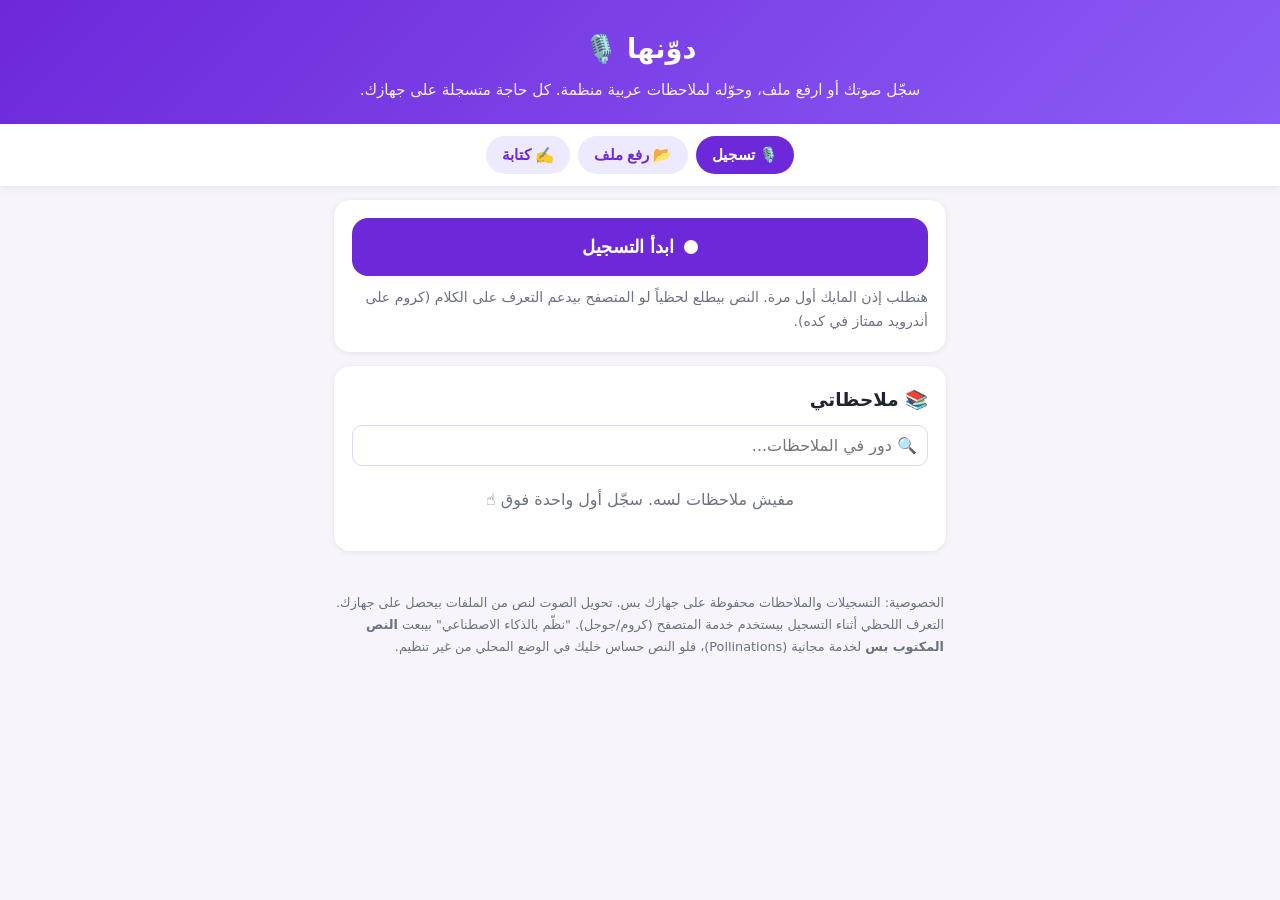
==== dawwenha/index.html @ 16d8438c "Add Dawwenha: Arabic voice-notes app (record/upload, on-device Whisper, AI organize, PWA)" ====
<!doctype html>
<html lang="ar" dir="rtl">
<head>
<meta charset="utf-8">
<meta name="viewport" content="width=device-width,initial-scale=1,viewport-fit=cover">
<meta name="theme-color" content="#6d28d9">
<title>دوّنها - مفكرة صوتية بالعربي</title>
<link rel="manifest" href="manifest.webmanifest">
<link rel="icon" href="icons/icon-192.png">
<link rel="stylesheet" href="style.css">
</head>
<body>
<header>
  <h1>دوّنها <span aria-hidden="true">🎙️</span></h1>
  <p>سجّل صوتك أو ارفع ملف، وحوّله لملاحظات عربية منظمة. كل حاجة متسجلة على جهازك.</p>
</header>

<nav class="tabs" role="tablist">
  <button class="tab active" data-tab="record" role="tab">🎙️ تسجيل</button>
  <button class="tab" data-tab="upload" role="tab">📂 رفع ملف</button>
  <button class="tab" data-tab="write" role="tab">✍️ كتابة</button>
</nav>

<div id="msg" class="msg hidden" role="status"></div>

<main>
  <!-- RECORD -->
  <section id="tab-record" class="panel">
    <button id="recBtn" class="rec"><span class="dot"></span><span id="recLabel">ابدأ التسجيل</span></button>
    <div id="recTimer" class="timer hidden">00:00</div>
    <div id="liveBox" class="live hidden"></div>
    <p class="hint" id="recHint">هنطلب إذن المايك أول مرة. النص بيطلع لحظياً لو المتصفح بيدعم التعرف على الكلام (كروم على أندرويد ممتاز في كده).</p>
  </section>

  <!-- UPLOAD -->
  <section id="tab-upload" class="panel hidden">
    <label class="filepick">
      <input type="file" id="fileIn" accept="audio/*">
      <span>📂 اختار ملف صوتي (mp3, m4a, wav, ogg...)</span>
    </label>
    <div id="fileInfo" class="hint"></div>
    <label class="model">نموذج التحويل:
      <select id="modelSel">
        <option value="Xenova/whisper-tiny">سريع (حوالي 40 ميجا أول مرة)</option>
        <option value="Xenova/whisper-base">أدق (حوالي 75 ميجا أول مرة)</option>
        <option value="Xenova/whisper-small">الأدق (حوالي 250 ميجا أول مرة)</option>
      </select>
    </label>
    <button id="sttBtn" class="btn primary" disabled>📝 حوّل لنص على جهازك</button>
    <div class="bar hidden" id="sttBar"><div id="sttFill"></div></div>
    <p class="hint">التحويل بيحصل على جهازك بالكامل (Whisper)، من غير ما الصوت يطلع من موبايلك. النموذج بيتنزل أول مرة بس وبعدها بيشتغل من الكاش.</p>
  </section>

  <!-- WRITE -->
  <section id="tab-write" class="panel hidden">
    <textarea id="writeTxt" rows="7" placeholder="اكتب أو الصق نص محاضرة أو فكرة هنا..."></textarea>
    <button id="writeBtn" class="btn primary">✨ نظّمها ملاحظات</button>
  </section>

  <!-- DRAFT -->
  <section id="draft" class="panel hidden">
    <h2 id="draftTitle">المسودة</h2>
    <audio id="draftAudio" controls class="hidden"></audio>
    <textarea id="draftTxt" rows="8" placeholder="النص هيظهر هنا..."></textarea>
    <div class="row">
      <button id="organizeBtn" class="btn primary">✨ نظّم بالذكاء الاصطناعي</button>
      <button id="sttDraftBtn" class="btn hidden">📝 حوّل الصوت لنص</button>
    </div>
    <div class="row">
      <button id="saveBtn" class="btn ok">💾 حفظ</button>
      <button id="discardBtn" class="btn ghost">🗑️ تجاهل</button>
    </div>
    <div id="orgOut" class="hidden">
      <h3 id="orgTitle"></h3>
      <div id="orgTags" class="tags"></div>
      <div id="orgText" class="orgtext"></div>
    </div>
  </section>

  <!-- LIBRARY -->
  <section class="panel">
    <h2>📚 ملاحظاتي <span id="count" class="count"></span></h2>
    <input type="search" id="search" placeholder="🔍 دور في الملاحظات...">
    <div id="notes"></div>
  </section>
</main>

<!-- NOTE VIEW -->
<div id="viewer" class="overlay hidden">
  <div class="sheet">
    <button id="closeV" class="x">✕</button>
    <h2 id="vTitle"></h2>
    <div id="vMeta" class="meta"></div>
    <audio id="vAudio" controls class="hidden"></audio>
    <div id="vText" class="orgtext"></div>
    <details id="vRawWrap" class="hidden"><summary>النص الأصلي</summary><div id="vRaw" class="rawtext"></div></details>
    <div class="row">
      <button id="vCopy" class="btn">📋 نسخ</button>
      <button id="vShare" class="btn">📤 مشاركة</button>
      <button id="vDl" class="btn">⬇️ تنزيل</button>
      <button id="vDel" class="btn danger">🗑️ مسح</button>
    </div>
  </div>
</div>

<footer>
  <p>الخصوصية: التسجيلات والملاحظات محفوظة على جهازك بس. تحويل الصوت لنص من الملفات بيحصل على جهازك. التعرف اللحظي أثناء التسجيل بيستخدم خدمة المتصفح (كروم/جوجل). "نظّم بالذكاء الاصطناعي" بيبعت <b>النص المكتوب بس</b> لخدمة مجانية (Pollinations)، فلو النص حساس خليك في الوضع المحلي من غير تنظيم.</p>
</footer>

<script type="module" src="app.js"></script>
</body>
</html>
---- dawwenha/style.css ----
:root{--p:#6d28d9;--pl:#ede9fe;--ok:#059669;--danger:#dc2626;--bg:#f7f5fb;--card:#fff;--ink:#1f2430;--mut:#6b7280;--r:16px}
*{box-sizing:border-box}
body{margin:0;font-family:'Segoe UI',Tahoma,system-ui,sans-serif;background:var(--bg);color:var(--ink);line-height:1.7}
header{background:linear-gradient(135deg,#6d28d9,#8b5cf6);color:#fff;padding:26px 18px 20px;text-align:center}
header h1{margin:0 0 6px;font-size:1.7rem}
header p{margin:0;opacity:.92;font-size:.95rem}
.tabs{display:flex;gap:8px;justify-content:center;padding:12px;background:#fff;position:sticky;top:0;z-index:5;box-shadow:0 2px 8px #0001}
.tab{border:2px solid transparent;background:var(--pl);color:var(--p);font-weight:700;padding:8px 14px;border-radius:999px;cursor:pointer;font-size:.95rem}
.tab.active{background:var(--p);color:#fff}
main{max-width:640px;margin:0 auto;padding:14px}
.panel{background:var(--card);border-radius:var(--r);padding:18px;margin-bottom:14px;box-shadow:0 1px 6px #00000014}
.hidden{display:none!important}
h2{margin:0 0 10px;font-size:1.15rem}
h3{margin:8px 0}
.rec{display:flex;align-items:center;gap:10px;justify-content:center;width:100%;padding:18px;border:none;border-radius:var(--r);background:var(--p);color:#fff;font-size:1.15rem;font-weight:700;cursor:pointer}
.rec.on{background:var(--danger);animation:pulse 1.2s infinite}
.rec .dot{width:14px;height:14px;border-radius:50%;background:#fff}
@keyframes pulse{50%{opacity:.75}}
.timer{text-align:center;font-size:1.6rem;font-variant-numeric:tabular-nowrap;margin:10px 0;direction:ltr}
.live{background:var(--pl);border-radius:12px;padding:12px;margin-top:10px;min-height:60px;font-size:1.05rem}
.live .interim{color:var(--mut)}
.hint{color:var(--mut);font-size:.88rem;margin:10px 0 0}
.filepick{display:block;border:2px dashed #c4b5fd;border-radius:var(--r);padding:22px;text-align:center;cursor:pointer;color:var(--p);font-weight:700;background:#faf9ff}
.filepick input{display:none}
.model{display:block;margin:12px 0;color:var(--mut);font-size:.9rem}
select,textarea,input[type=search]{width:100%;padding:10px;border:1.5px solid #ddd6fe;border-radius:10px;font-family:inherit;font-size:1rem;background:#fff;color:var(--ink)}
textarea{resize:vertical}
.btn{border:none;border-radius:10px;padding:10px 16px;font-size:1rem;font-weight:700;cursor:pointer;background:var(--pl);color:var(--p)}
.btn.primary{background:var(--p);color:#fff;width:100%;margin-top:10px}
.btn.ok{background:var(--ok);color:#fff;flex:1}
.btn.ghost{background:#f3f4f6;color:var(--mut)}
.btn.danger{background:#fee2e2;color:var(--danger)}
.btn:disabled{opacity:.5;cursor:not-allowed}
.row{display:flex;gap:8px;margin-top:10px;flex-wrap:wrap}
.bar{height:10px;background:var(--pl);border-radius:999px;overflow:hidden;margin-top:12px}
.bar div{height:100%;width:0;background:var(--p);transition:width .3s}
.tags{display:flex;gap:6px;flex-wrap:wrap;margin:6px 0}
.tag{background:var(--pl);color:var(--p);border-radius:999px;padding:2px 12px;font-size:.85rem;font-weight:700}
.orgtext{white-space:pre-wrap;font-size:1.02rem}
.rawtext{white-space:pre-wrap;color:var(--mut);font-size:.92rem}
.msg{position:sticky;top:56px;z-index:6;margin:8px auto;max-width:640px;padding:10px 14px;border-radius:12px;background:#1f2430;color:#fff;text-align:center;font-size:.95rem}
.msg.err{background:var(--danger)}
.count{color:var(--mut);font-size:.9rem;font-weight:400}
.note{display:flex;align-items:center;gap:10px;padding:12px 6px;border-bottom:1px solid #eee;cursor:pointer}
.note:last-child{border-bottom:none}
.note .ic{font-size:1.4rem}
.note .ti{flex:1;min-width:0}
.note .ti b{display:block;white-space:nowrap;overflow:hidden;text-overflow:ellipsis}
.note .ti small{color:var(--mut)}
.overlay{position:fixed;inset:0;background:#0008;z-index:20;display:flex;align-items:flex-end;justify-content:center}
.sheet{background:#fff;border-radius:20px 20px 0 0;width:100%;max-width:640px;max-height:88vh;overflow-y:auto;padding:20px;position:relative}
.x{position:absolute;top:12px;left:12px;border:none;background:#f3f4f6;width:36px;height:36px;border-radius:50%;font-size:1rem;cursor:pointer}
.meta{color:var(--mut);font-size:.85rem;margin-bottom:8px}
audio{width:100%;margin:8px 0}
.empty{text-align:center;color:var(--mut);padding:20px}
footer{max-width:640px;margin:0 auto;padding:0 16px 26px;color:var(--mut);font-size:.8rem}
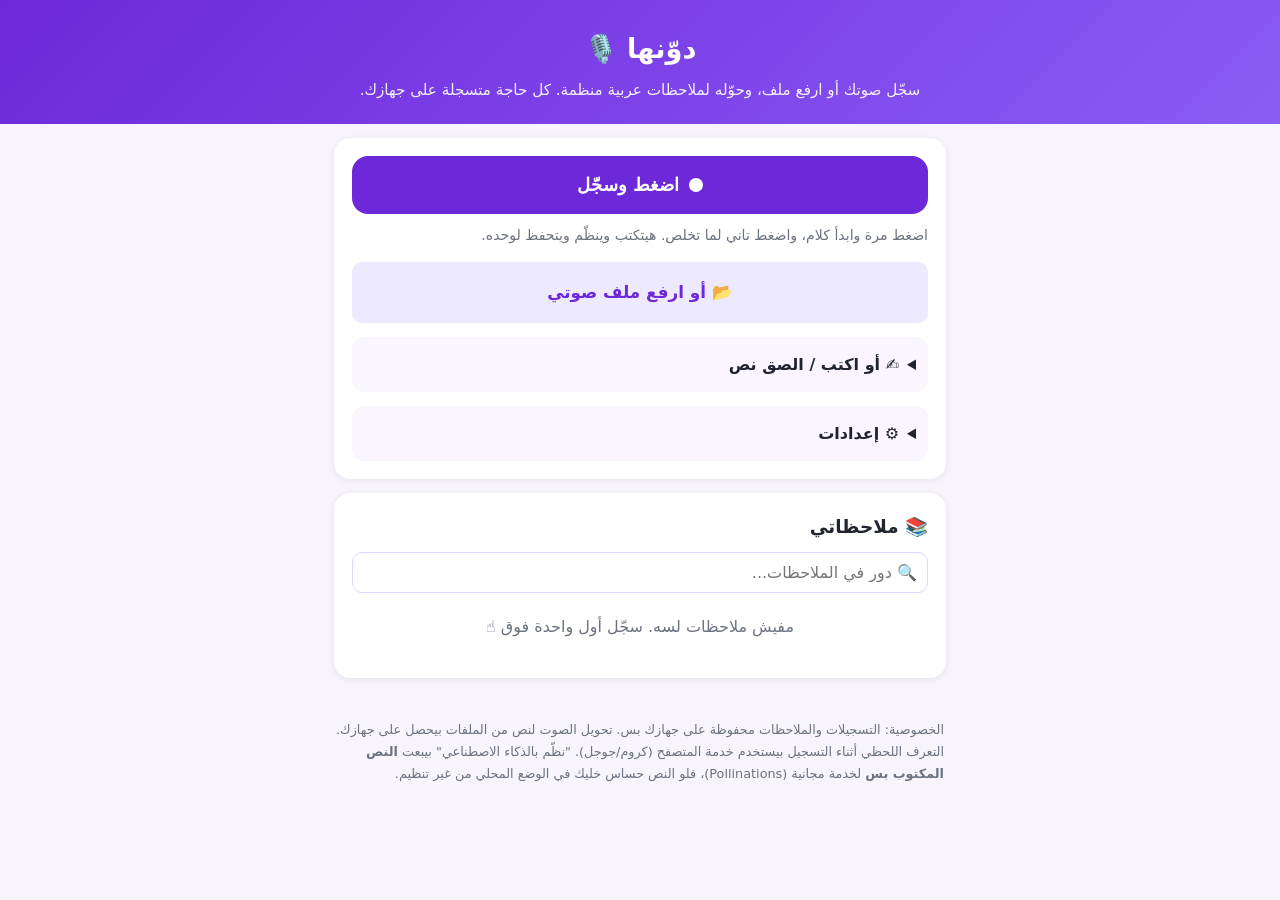
==== commit 13a7f2da: "Dawwenha: one-tap flow (record/pick -> auto transcribe -> organize -> save), audio preprocessing, li" ====
--- a/dawwenha/index.html
+++ b/dawwenha/index.html
@@ -15,69 +15,50 @@
   <p>سجّل صوتك أو ارفع ملف، وحوّله لملاحظات عربية منظمة. كل حاجة متسجلة على جهازك.</p>
 </header>
 
-<nav class="tabs" role="tablist">
-  <button class="tab active" data-tab="record" role="tab">🎙️ تسجيل</button>
-  <button class="tab" data-tab="upload" role="tab">📂 رفع ملف</button>
-  <button class="tab" data-tab="write" role="tab">✍️ كتابة</button>
-</nav>
-
 <div id="msg" class="msg hidden" role="status"></div>
 
 <main>
-  <!-- RECORD -->
-  <section id="tab-record" class="panel">
-    <button id="recBtn" class="rec"><span class="dot"></span><span id="recLabel">ابدأ التسجيل</span></button>
+  <section id="home" class="panel">
+    <button id="recBtn" class="rec"><span class="dot"></span><span id="recLabel">اضغط وسجّل</span></button>
     <div id="recTimer" class="timer hidden">00:00</div>
     <div id="liveBox" class="live hidden"></div>
-    <p class="hint" id="recHint">هنطلب إذن المايك أول مرة. النص بيطلع لحظياً لو المتصفح بيدعم التعرف على الكلام (كروم على أندرويد ممتاز في كده).</p>
+    <p class="hint" id="recHint">اضغط مرة وابدأ كلام، واضغط تاني لما تخلص. هيتكتب وينظّم ويتحفظ لوحده.</p>
+    <label class="btn big">
+      <input type="file" id="fileIn" accept="audio/*,video/mp4,.m4a,.mp3,.wav,.ogg,.opus,.aac" hidden>
+      📂 أو ارفع ملف صوتي
+    </label>
+    <details class="more"><summary>✍️ أو اكتب / الصق نص</summary>
+      <textarea id="writeTxt" rows="5" placeholder="الصق نص محاضرة أو فكرة هنا..."></textarea>
+      <button id="writeBtn" class="btn primary">✨ نظّم واحفظ</button>
+    </details>
+    <details class="more"><summary>⚙️ إعدادات</summary>
+      <label class="model">دقة تحويل الملفات والتسجيل (على جهازك):
+        <select id="modelSel">
+          <option value="Xenova/whisper-tiny">سريع (~40 ميجا) - دقة أقل</option>
+          <option value="Xenova/whisper-base" selected>متوازن (~75 ميجا)</option>
+          <option value="Xenova/whisper-small">الأدق (~250 ميجا، أبطأ، واي فاي وموبايل قوي)</option>
+        </select>
+      </label>
+      <label class="model">لهجة النص اللحظي أثناء التسجيل:
+        <select id="langSel">
+          <option value="ar-EG" selected>مصري</option>
+          <option value="ar-SA">سعودي / فصحى</option>
+          <option value="ar-AE">خليجي</option>
+          <option value="ar-JO">شامي</option>
+          <option value="ar-MA">مغربي</option>
+        </select>
+      </label>
+    </details>
   </section>
 
-  <!-- UPLOAD -->
-  <section id="tab-upload" class="panel hidden">
-    <label class="filepick">
-      <input type="file" id="fileIn" accept="audio/*">
-      <span>📂 اختار ملف صوتي (mp3, m4a, wav, ogg...)</span>
-    </label>
-    <div id="fileInfo" class="hint"></div>
-    <label class="model">نموذج التحويل:
-      <select id="modelSel">
-        <option value="Xenova/whisper-tiny">سريع (حوالي 40 ميجا أول مرة)</option>
-        <option value="Xenova/whisper-base">أدق (حوالي 75 ميجا أول مرة)</option>
-        <option value="Xenova/whisper-small">الأدق (حوالي 250 ميجا أول مرة)</option>
-      </select>
-    </label>
-    <button id="sttBtn" class="btn primary" disabled>📝 حوّل لنص على جهازك</button>
-    <div class="bar hidden" id="sttBar"><div id="sttFill"></div></div>
-    <p class="hint">التحويل بيحصل على جهازك بالكامل (Whisper)، من غير ما الصوت يطلع من موبايلك. النموذج بيتنزل أول مرة بس وبعدها بيشتغل من الكاش.</p>
+  <section id="flow" class="panel hidden">
+    <ol class="steps"><li id="st1">١. تحويل الصوت لنص</li><li id="st2">٢. تنظيم الملاحظات</li><li id="st3">٣. حفظ</li></ol>
+    <div class="bar" id="sttBar"><div id="sttFill"></div></div>
+    <div id="flowTxt" class="flowtxt"></div>
+    <div class="row"><button id="skipBtn" class="btn ghost hidden">⏭ اتخطّى التنظيم واحفظ كده</button></div>
   </section>
 
-  <!-- WRITE -->
-  <section id="tab-write" class="panel hidden">
-    <textarea id="writeTxt" rows="7" placeholder="اكتب أو الصق نص محاضرة أو فكرة هنا..."></textarea>
-    <button id="writeBtn" class="btn primary">✨ نظّمها ملاحظات</button>
-  </section>
-
-  <!-- DRAFT -->
-  <section id="draft" class="panel hidden">
-    <h2 id="draftTitle">المسودة</h2>
-    <audio id="draftAudio" controls class="hidden"></audio>
-    <textarea id="draftTxt" rows="8" placeholder="النص هيظهر هنا..."></textarea>
-    <div class="row">
-      <button id="organizeBtn" class="btn primary">✨ نظّم بالذكاء الاصطناعي</button>
-      <button id="sttDraftBtn" class="btn hidden">📝 حوّل الصوت لنص</button>
-    </div>
-    <div class="row">
-      <button id="saveBtn" class="btn ok">💾 حفظ</button>
-      <button id="discardBtn" class="btn ghost">🗑️ تجاهل</button>
-    </div>
-    <div id="orgOut" class="hidden">
-      <h3 id="orgTitle"></h3>
-      <div id="orgTags" class="tags"></div>
-      <div id="orgText" class="orgtext"></div>
-    </div>
-  </section>
-
-  <!-- LIBRARY -->
+<!-- LIBRARY -->
   <section class="panel">
     <h2>📚 ملاحظاتي <span id="count" class="count"></span></h2>
     <input type="search" id="search" placeholder="🔍 دور في الملاحظات...">
@@ -93,8 +74,12 @@
     <div id="vMeta" class="meta"></div>
     <audio id="vAudio" controls class="hidden"></audio>
     <div id="vText" class="orgtext"></div>
+    <textarea id="vEdit" rows="12" class="hidden"></textarea>
+    <div id="vNote" class="hint warn hidden"></div>
     <details id="vRawWrap" class="hidden"><summary>النص الأصلي</summary><div id="vRaw" class="rawtext"></div></details>
     <div class="row">
+      <button id="vEditBtn" class="btn primary">✏️ تعديل</button>
+      <button id="vReorg" class="btn">✨ نظّم بالذكاء الاصطناعي</button>
       <button id="vCopy" class="btn">📋 نسخ</button>
       <button id="vShare" class="btn">📤 مشاركة</button>
       <button id="vDl" class="btn">⬇️ تنزيل</button>
--- a/dawwenha/style.css
+++ b/dawwenha/style.css
@@ -54,3 +54,17 @@
 audio{width:100%;margin:8px 0}
 .empty{text-align:center;color:var(--mut);padding:20px}
 footer{max-width:640px;margin:0 auto;padding:0 16px 26px;color:var(--mut);font-size:.8rem}
+.hint.warn{background:#fef3c7;color:#92400e;border-radius:10px;padding:8px 10px}
+textarea#orgText{width:100%;white-space:pre-wrap}
+.row .hint{margin:0;align-self:center;flex:1}
+select{max-width:100%}
+.btn.big{display:block;text-align:center;padding:16px;font-size:1.05rem;margin-top:14px;cursor:pointer}
+details.more{margin-top:14px;background:#faf5ff;border-radius:12px;padding:8px 12px}
+details.more summary{cursor:pointer;font-weight:600;padding:6px 0}
+.steps{list-style:none;display:flex;gap:6px;padding:0;margin:0 0 10px;flex-wrap:wrap}
+.steps li{flex:1;min-width:90px;text-align:center;font-size:.8rem;padding:6px 4px;border-radius:8px;background:#f3f0ff;color:#6b7280}
+.steps li.now{background:#6d28d9;color:#fff;font-weight:700}
+.steps li.done{background:#dcfce7;color:#166534}
+.flowtxt{margin:10px 0;font-size:1rem;min-height:1.5em}
+#vEdit{width:100%}
+.hidden{display:none!important}
